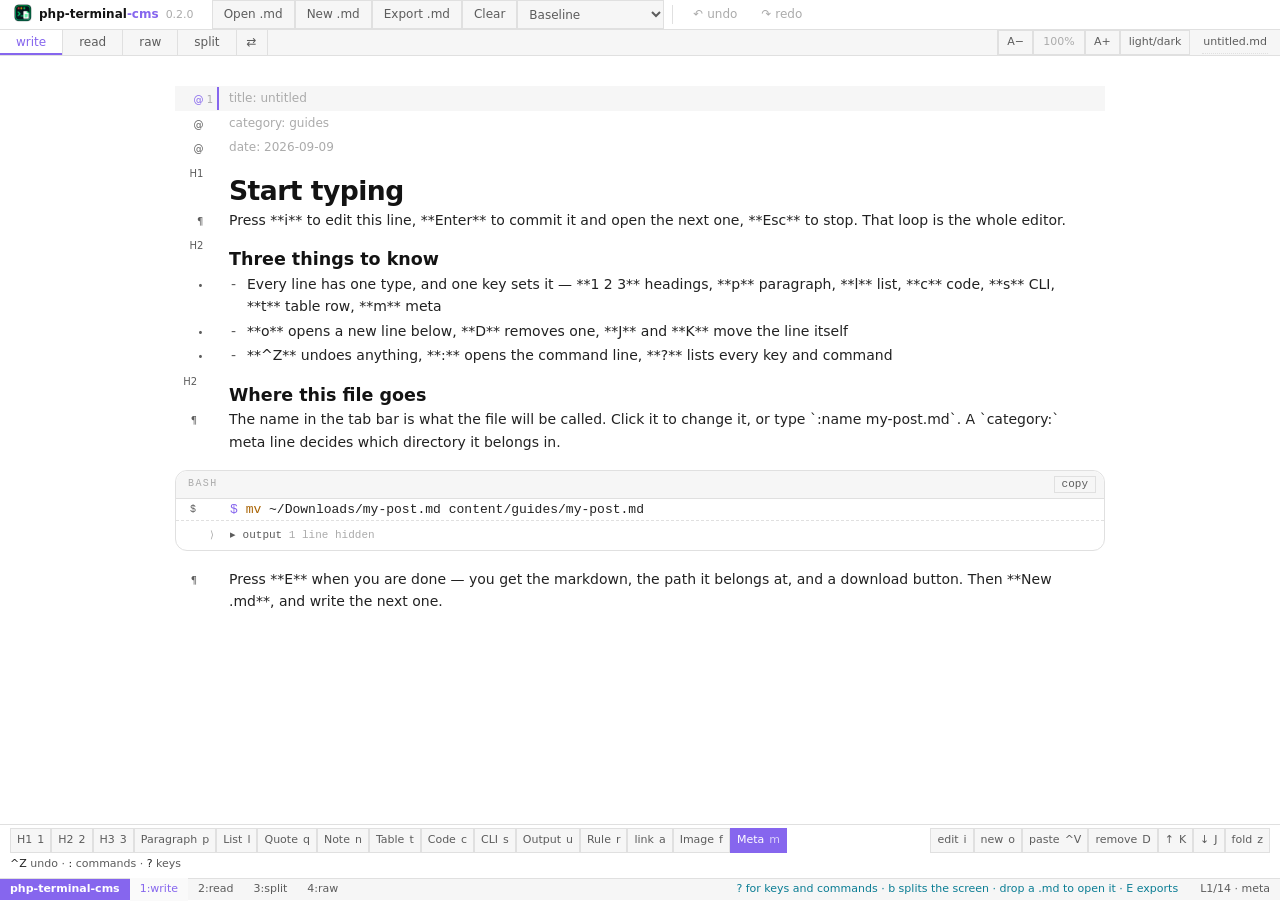
==== site/editor/index.html @ aeb10412 "site: a ZIP writer, and the Editor inside site/ site/src/Zip.php writes a stored ZIP to a stream the" ====
<!doctype html>
<html lang="en" data-theme="baseline">
<head>
<meta charset="utf-8">
<meta name="viewport" content="width=device-width, initial-scale=1">
<title>php-terminal-cms — editor</title>
<meta name="robots" content="noindex, nofollow">
<meta name="referrer" content="no-referrer">
<meta http-equiv="Content-Security-Policy" content="default-src 'none'; script-src 'self'; style-src 'self'; img-src 'self' https: http: data:; connect-src 'none'; base-uri 'none'; form-action 'none'; object-src 'none'">
<link rel="icon" href="favicon.ico" type="image/x-icon">
<link rel="stylesheet" href="theme.css">
<link rel="stylesheet" href="themes/baseline.css">
<link rel="stylesheet" href="themes/flexoki.css">
<link rel="stylesheet" href="themes/github.css">
<link rel="stylesheet" href="themes/material-flat.css">
<link rel="stylesheet" href="themes/minimal.css">
<link rel="stylesheet" href="themes/origami.css">
<link rel="stylesheet" href="themes/retroma.css">
<link rel="stylesheet" href="themes/reverie.css">
<link rel="stylesheet" href="themes/shimmering-focus.css">
<link rel="stylesheet" href="themes/things.css">
<link rel="stylesheet" href="themes/underwater.css">
<link rel="stylesheet" href="themes/wasp.css">
<link rel="stylesheet" href="editor.css">
</head>
<body class="reader">
<div class="app">

  <div class="topbar">
    <div class="brand"><img class="logo" src="logo.png" alt="">php-terminal<span>-cms</span><i class="ver">0.2.0</i></div>
    <div class="acts">
      <button type="button" id="actOpen" title="open a markdown file (or drop one anywhere)">Open .md</button>
      <button type="button" id="actNew" title="start a new document (N)">New .md</button>
      <button type="button" id="actExport" title="the markdown, and the path it belongs at (E)">Export .md</button>
      <button type="button" id="actClear" title="empty this document">Clear</button>
      <select id="theme" title="the Theme the Editor is drawn in (:theme)"></select>
      <span class="bar"></span>
      <button type="button" id="actUndo" title="undo (Ctrl+Z)">↶ undo</button>
      <button type="button" id="actRedo" title="redo (Ctrl+Shift+Z)">↷ redo</button>
    </div>
    <div class="grow"></div>
  </div>

  <div class="tabs">
    <button data-tab="write" class="on">write</button>
    <button data-tab="read">read</button>
    <button data-tab="raw">raw</button>
    <button data-tab="split">split</button>
    <button class="icon" type="button" id="swap" title="swap the two panes (B)">⇄</button>
    <div class="grow"></div>
    <div class="zoom">
      <button type="button" id="zoomOut" title="smaller content (-)">A−</button>
      <button type="button" id="zoomPct" title="back to 100% (0)">100%</button>
      <button type="button" id="zoomIn" title="bigger content (+)">A+</button>
      <button type="button" id="palette" title="light ⇄ dark (T)">light/dark</button>
    </div>
    <div class="doc" title="the file this document becomes — click it to change it (R)">
      <b id="docname" tabindex="0"></b>
    </div>
  </div>

  <div class="panes" id="panes" data-mode="write" data-face="read" data-swap="no">
    <div class="pane write" id="tab-write"><div class="sheet" id="sheet"></div></div>
    <div class="pane readwrap" id="tab-read">
      <div class="reader-page" id="read"></div>
      <div class="raw-page" id="raw"><pre></pre></div>
    </div>
  </div>

  <div class="legend" id="legend"></div>

  <div class="cmd hidden" id="cmd">:<input id="cmdInput" spellcheck="false" autocomplete="off"></div>
  <div class="compl hidden" id="compl"></div>

  <div class="status">
    <div class="sess">php-terminal-cms</div>
    <div class="w on" data-tab="write">1:write</div>
    <div class="w" data-tab="read">2:read</div>
    <div class="w" data-tab="split">3:split</div>
    <div class="w" data-tab="raw">4:raw</div>
    <div class="grow"></div>
    <div class="msg" id="msg"></div>
    <div class="right" id="right"></div>
  </div>
</div>

<input type="file" id="openFile" accept=".md,text/markdown,text/plain" hidden>
<div class="prefix" id="prefix">^B — 1 write · 2 read · 3 split · 4 raw</div>

<div class="ov" id="help"><div class="card">
  <h4>keys and commands<span class="grow"></span><button data-close>esc</button></h4>
  <div class="body">
    <h5>move</h5>
    <div class="row"><kbd>j k · ↓ ↑</kbd><span>cursor — skips folded output</span></div>
    <div class="row"><kbd>g G</kbd><span>first / last line</span></div>
    <div class="row"><kbd>J K</kbd><span>move the LINE up / down</span></div>
    <div class="row"><kbd>drag ⠿</kbd><span>reorder with the mouse</span></div>
    <h5>write</h5>
    <div class="row"><kbd>i · Enter</kbd><span>edit in place — Enter commits and opens the next line</span></div>
    <div class="row"><kbd>o · O</kbd><span>new line below / above, straight into editing</span></div>
    <div class="row"><kbd>Tab ⇧Tab</kbd><span>editing a table row — cell to cell, and past the last cell the next row</span></div>
    <div class="row"><kbd>^&larr; ^&rarr;</kbd><span>move the selected table column — click the strip above a table to select one</span></div>
    <div class="row"><kbd>D · x</kbd><span>remove the line</span></div>
    <div class="row"><kbd>y</kbd><span>duplicate the line</span></div>
    <div class="row"><kbd>Esc</kbd><span>stop editing</span></div>
    <div class="row"><kbd>^Z · ^⇧Z</kbd><span>undo / redo — everything that changes the document</span></div>
    <h5>styles — one key each</h5>
    <div class="row"><kbd>1 2 3</kbd><span>H1 · H2 · H3</span></div>
    <div class="row"><kbd>p · l · q · n</kbd><span>paragraph · list · quote · note</span></div>
    <div class="row"><kbd>t</kbd><span>table row — a run of them is one table</span></div>
    <div class="row"><kbd>c · s · u</kbd><span>code · CLI · output</span></div>
    <div class="row"><kbd>r · f · m</kbd><span>rule · figure · meta</span></div>
    <div class="row"><kbd>Tab ⇧Tab</kbd><span>cycle the dialect of a code or CLI line — or the value of a theme: or palette: meta line</span></div>
    <div class="row"><kbd>:lang &lt;name&gt;</kbd><span>pick a dialect by name instead of cycling to it</span></div>
    <div class="row"><kbd>code</kbd><span class="subs" id="helpCode"></span></div>
    <div class="row"><kbd>CLI</kbd><span class="subs" id="helpCli"></span></div>
    <h5>blocks</h5>
    <div class="row"><kbd>z</kbd><span>fold / unfold this block's output</span></div>
    <div class="row"><kbd>C</kbd><span>copy this code or CLI block</span></div>
    <h5>document</h5>
    <div class="row"><kbd>Open .md</kbd><span>open a file — or drop one anywhere on the page</span></div>
    <div class="row"><kbd>^V</kbd><span>with no line open — markdown from the clipboard, added below the cursor as typed lines</span></div>
    <div class="row"><kbd>New .md · N</kbd><span>start a new document, keeping the category</span></div>
    <div class="row"><kbd>Export .md · E</kbd><span>the markdown, the path it belongs at, and a download</span></div>
    <div class="row"><kbd>Clear</kbd><span>empty this one — ^Z brings it back</span></div>
    <div class="row"><kbd>R</kbd><span>name the file — or click the name in the tab bar</span></div>
    <h5>screen</h5>
    <div class="row"><kbd>e · v · b</kbd><span>write · read · split screen (^B 1 · 2 · 3)</span></div>
    <div class="row"><kbd>w · ^B 4</kbd><span>raw — the markdown Export writes, live; split shows whichever of read and raw came last</span></div>
    <div class="row"><kbd>B</kbd><span>swap the panes — editor left or editor right</span></div>
    <div class="row"><kbd>+ − 0</kbd><span>content bigger · smaller · back to 100%</span></div>
    <div class="row"><kbd>T</kbd><span>palette, light ⇄ dark</span></div>
    <div class="row"><kbd>?</kbd><span>this help</span></div>
    <h5>addressing</h5>
    <div class="row"><kbd>a</kbd><span>the links in this line — or an image's file and caption</span></div>
    <div class="row"><kbd>^K</kbd><span>while editing — a link at the caret, or over what is selected</span></div>
    <div class="row"><kbd>1…9 · j k</kbd><span>pick a link, Enter opens it — <i>new link</i> is the last entry</span></div>
    <div class="row"><kbd>Tab</kbd><span>between the two fields — Enter commits, Esc leaves the line alone</span></div>
    <h5>command line — <kbd>:</kbd> opens it, Tab completes, Enter runs, Esc cancels</h5>
    <div class="cmds" id="cmdlist"></div>
  </div>
</div></div>

<div class="ov" id="exp"><div class="card">
  <h4>export — standard markdown<span class="grow"></span>
    <button id="expCopy">copy</button><button id="expDl">download .md</button>
    <button data-close>esc</button></h4>
  <div class="body">
    <div class="path">→ <b id="expPath"></b></div>
    <pre id="expMd"></pre>
    <h5>then move it — the editor never touches the server</h5>
    <pre id="expShip"></pre>
  </div>
</div></div>

<div class="ov" id="addr"><div class="card">
  <h4><span id="addrWhat">link</span><span class="grow"></span>
    <button type="button" id="addrClose">esc</button></h4>
  <div class="body">
    <div class="pick" id="addrPick"></div>
    <div class="form" id="addrForm">
      <div class="fld"><label id="addrLab1" for="addrA">wording</label>
        <input id="addrA" spellcheck="false" autocomplete="off"></div>
      <div class="fld"><label id="addrLab2" for="addrB">href</label>
        <input id="addrB" spellcheck="false" autocomplete="off"></div>
      <div class="warn" id="addrWarn"></div>
      <div class="hint">Tab between the fields · Enter commits · Esc leaves the line as it is</div>
    </div>
  </div>
</div></div>

<script type="text/markdown" id="starter">---
title: untitled
category: guides
date: 2026-09-09
---

# Start typing

Press **i** to edit this line, **Enter** to commit it and open the next one, **Esc** to stop. That loop is the whole editor.

## Three things to know

- Every line has one type, and one key sets it — **1 2 3** headings, **p** paragraph, **l** list, **c** code, **s** CLI, **t** table row, **m** meta
- **o** opens a new line below, **D** removes one, **J** and **K** move the line itself
- **^Z** undoes anything, **:** opens the command line, **?** lists every key and command

## Where this file goes

The name in the tab bar is what the file will be called. Click it to change it, or type `:name my-post.md`. A `category:` meta line decides which directory it belongs in.

```console
$ mv ~/Downloads/my-post.md content/guides/my-post.md
```

```output
the editor writes a file; moving it is your job
```

Press **E** when you are done — you get the markdown, the path it belongs at, and a download button. Then **New .md**, and write the next one.
</script>

<script src="langs.js"></script>
<script src="themes.js"></script>
<script src="editor.js"></script>
<script src="ui.js"></script>
</body>
</html>
---- site/editor/theme.css ----
/* php-terminal-cms — reader theme. Single source: copied to editor/ and site/public/
   by bin/build. Derived from terminal.css (panr.github.io/terminal-css): the
   same structural rules, recoloured for long reading.

   This sheet is the structure and the metrics. Every colour, face and corner
   it draws with is a token a Theme gives a value — shared/themes/<name>.json,
   written by bin/build into themes/<name>.css beside this file — or, for the
   body's colours, a mix of those tokens the sheet declares once; the rules
   below reach colour, type and shape through these names only.

   The token contract, what a Theme defines and all it defines:

   In each Palette, light and dark:
     --bg            the page, and the ground every tint is mixed into
     --block-bg      a control at rest, and the chrome's raised surfaces
     --code-bg       inline code, and a control under the pointer
     --fg            text
     --fg-strong     inline code; headings, bold and a table head, mixed
     --secondary     quieter text; an h3, mixed
     --faint         a date; the ## of a heading, mixed
     --border        every rule and frame
     --primary       links, and the tint of a table
     --accent        emphasis, the keyboard's ring, and the tint of the
                     headings, a Note, a quote, a list and a code block
     --invert-fg     text on --primary
     --tk-kw --tk-str --tk-num --tk-com --tk-bi --tk-var
                     the syntax: keyword, string, number, comment, built-in,
                     variable

   Once, for both Palettes:
     --font-body       the reading face, and the Editor's
     --font-heading    headings
     --mono            code, the CLI prompt, every control
     --radius          every rounded corner
     --heading-weight  headings

   A Theme's light values hold under [data-theme="<name>"], its dark ones
   under data-palette="dark" or, with no data-palette, a browser that
   prefers dark.                                                            */

:root {
  --global-font-size: 15px;
  --global-line-height: 1.5em;
  --global-space: 10px;
  /* the measure, counted in the reader's font size, in the two forms the two
     surfaces need: the reader page sets its own font size and takes the em,
     the editor's write sheet is on a font size of its own and takes the px */
  --page-measure: 62;
  --page-width: calc(var(--page-measure) * 1em);
  --page-width-px: calc(var(--page-measure) * var(--global-font-size));
  --doc-scale: 1;         /* + / - in the editor and on the page; see Page.php */
}

/* Declared wherever a Theme is, so that an element drawn in a Theme of its
   own — the Editor's read pane, when its Document pins one — derives these
   from that Theme's tokens rather than inheriting <html>'s. */
:root, [data-theme] {
  /* ---------- controls ----------
     One treatment for every control the reader and the writer can press, in
     both halves: a resting state that can be seen, a hover that answers, and
     a ring for the keyboard. Written in terms of the tokens, so each Theme
     and Palette follows on its own and the page and the editor cannot drift.
     --ctl-bg is one step away from the page and --ctl-bg-hover a step
     further, whichever Palette is on.

     A control that has a border of its own colours it --ctl-line; one that
     has not draws the same edge as --ctl-edge, a shadow. The ring is an
     outline pulled back inside the edge. None of the three takes any room,
     so a control's box stays the size it was. */
  --ctl-fg:          var(--secondary);
  --ctl-bg:          var(--block-bg);
  --ctl-line:        var(--border);
  --ctl-edge:        inset 0 0 0 1px var(--ctl-line);
  --ctl-fg-hover:    var(--fg-strong);
  --ctl-bg-hover:    var(--code-bg);
  --ctl-line-hover:  var(--accent);
  --ctl-edge-hover:  inset 0 0 0 1px var(--ctl-line-hover);
  --ctl-ring:        2px solid var(--accent);
  --ctl-ring-offset: -2px;

  /* ---------- the body's colours ----------
     Every colour in the body that is not a token is one of these: a Theme's
     own --accent or --primary mixed into its ground or its ink, at a strength
     that is the sheet's and the same in every Theme. So each Theme colours
     its headings, Notes, tables and code in its own hue, and no Theme says
     anything here.

     A ground tinted toward a Theme's colour moves toward its text as well,
     so the text on one leans toward --far — the end of the scale away from
     the page, black on a light ground and white on a dark one — by as much
     as keeps it as readable as it was on the untinted ground. Its hue stays. */
  --far:          oklch(from var(--bg) calc(1 - round(l)) 0 0);

  --heading-ink:  color-mix(in srgb, var(--accent) 56%, var(--fg-strong));
  --accent-ink:   color-mix(in oklab, var(--accent) 75%, var(--far));
  --h3-ink:       color-mix(in srgb, var(--accent-ink) 90%, var(--secondary));
  --mark-ink:     color-mix(in srgb, var(--accent) 55%, var(--faint));
  --bold-ink:     color-mix(in srgb, var(--accent) 36%, var(--fg-strong));
  --rule-line:    color-mix(in srgb, var(--accent) 90%, var(--border));

  --note-ground:  color-mix(in srgb, var(--accent) 16%, var(--bg));

  --head-ground:  color-mix(in srgb, var(--primary) 24%, var(--bg));
  --head-ink:     color-mix(in oklab, var(--fg-strong) 65%, var(--far));
  --cell-line:    color-mix(in srgb, var(--primary) 18%, var(--border));
  --cell-ink:     color-mix(in oklab, var(--fg) 90%, var(--far));
  --row-ground:   color-mix(in srgb, var(--primary) 8%, var(--bg));
  --row-hover:    color-mix(in srgb, var(--primary) 20%, var(--bg));

  /* a block is its bar in the Theme's hue, and its code, CLI and output on
     a lighter wash of it */
  --bar-ground:   color-mix(in srgb, var(--accent) 18%, var(--bg));
  --code-ground:  color-mix(in srgb, var(--accent) 7%, var(--bg));
  --quiet-ink:    color-mix(in oklab, var(--secondary) 90%, var(--far));
  --code-kw:      color-mix(in oklab, var(--tk-kw) 80%, var(--far));
  --code-str:     color-mix(in oklab, var(--tk-str) 80%, var(--far));
  --code-num:     color-mix(in oklab, var(--tk-num) 80%, var(--far));
  --code-com:     color-mix(in oklab, var(--tk-com) 80%, var(--far));
  --code-bi:      color-mix(in oklab, var(--tk-bi) 80%, var(--far));
  --code-var:     color-mix(in oklab, var(--tk-var) 80%, var(--far));
}

* { box-sizing: border-box; }

body.reader {
  margin: 0;
  background: var(--bg);
  color: var(--fg);
  font: var(--global-font-size)/var(--global-line-height) var(--font-body);
  -webkit-font-smoothing: antialiased;
}

.reader-page {
  max-width: var(--page-width);
  margin: 0 auto;
  padding: calc(var(--global-space) * 3) calc(var(--global-space) * 2);
}

/* ---------- document ---------- */
/* the document's own meta, printed under its title */
.reader .doc-meta {
  color: var(--secondary); font-size: .87em;
  padding-bottom: var(--global-space);
  margin: calc(var(--global-space) * -1) 0 calc(var(--global-space) * 3);
  border-bottom: 1px dashed var(--border);
}
.reader h1, .reader h2, .reader h3 {
  font-family: var(--font-heading); font-weight: var(--heading-weight); color: var(--heading-ink); line-height: 1.25;
  margin: calc(var(--global-space) * 3) 0 var(--global-line-height);
}
.reader h1 { font-size: 1.9em; margin-top: 0; letter-spacing: -.02em; }
.reader h2 { font-size: 1.25em; }
.reader h3 { font-size: 1.05em; color: var(--h3-ink); }
.reader h2::before { content: "## "; color: var(--mark-ink); font-weight: 400; }
.reader h3::before { content: "### "; color: var(--mark-ink); font-weight: 400; }

.reader p { margin: 0 0 calc(var(--global-space) * 2); }
.reader strong { color: var(--bold-ink); font-weight: 600; }
.reader em { color: var(--accent); font-style: italic; }
/* the one link: a region of quieter writing sets --link to rest in another
   ink, and every link has this hover whatever it rested in */
.reader a { color: var(--link, var(--primary)); text-decoration: none; border-bottom: 1px solid currentColor; }
.reader a:hover { background: var(--primary); color: var(--invert-fg); border-color: transparent; }

.reader ul { list-style: none; margin: 0 0 calc(var(--global-space) * 2); padding: 0; }
.reader li { padding-left: calc(var(--global-space) * 2); position: relative; }
.reader li::before { content: "-"; position: absolute; left: var(--global-space); color: var(--accent-ink); }

.reader blockquote {
  margin: calc(var(--global-space) * 2) 0; padding-left: 2ch;
  color: var(--secondary); font-style: italic; border-left: 3px solid var(--accent);
}
.reader blockquote::before { content: "> "; color: var(--faint); font-style: normal; }

.reader hr { border: 0; border-bottom: 1px dashed var(--rule-line); margin: calc(var(--global-space) * 4) 0; }

.reader .note {
  margin: calc(var(--global-space) * 2) 0;
  padding: var(--global-space) calc(var(--global-space) * 1.5);
  background: var(--note-ground); border-left: 3px solid var(--accent); color: var(--fg);
  border-radius: var(--radius);
}
.reader .note-tag {
  display: block; color: var(--accent-ink); font-size: 11px; font-weight: 600;
  letter-spacing: .12em; text-transform: uppercase; margin-bottom: 3px;
}

/* ---------- table ---------- */
.reader .tablewrap { overflow-x: auto; margin: calc(var(--global-space) * 2) 0; }
.reader table { border-collapse: collapse; width: 100%; font-size: .93em; }
.reader th, .reader td {
  border: 1px solid var(--cell-line); padding: 4px 10px; text-align: left; vertical-align: top;
}
.reader td { color: var(--cell-ink); }
.reader th { background: var(--head-ground); color: var(--head-ink); font-weight: 600; }
.reader tbody tr:nth-child(even) { background: var(--row-ground); }
.reader tbody tr:hover { background: var(--row-hover); }

/* ---------- code, CLI, output ---------- */
.reader .block { position: relative; margin: calc(var(--global-space) * 2) 0; }
.reader .block-bar, .reader pre, .reader code { font-family: var(--mono); }
/* a block is its bar, its code and its output stacked: the stack is rounded
   at its outer corners and nowhere between */
.reader .block > :first-child { border-top-left-radius: var(--radius); border-top-right-radius: var(--radius); }
.reader .block > :last-child { border-bottom-left-radius: var(--radius); border-bottom-right-radius: var(--radius); }
.reader .block-bar {
  display: flex; align-items: center; gap: 8px;
  border: 1px solid var(--border); border-bottom: 0;
  background: var(--bar-ground); padding: 2px 8px 2px 10px;
}
.reader .block-bar .lang {
  flex: 1; color: var(--faint); font-size: 10px;
  letter-spacing: .14em; text-transform: uppercase;
}
.reader .block-bar .copy {
  all: unset; cursor: pointer; color: var(--ctl-fg); font: 11px/1 var(--mono);
  padding: 3px 8px; border: 1px solid var(--ctl-line); background: var(--ctl-bg);
  border-radius: var(--radius);
}
.reader .block-bar .copy:hover {
  color: var(--ctl-fg-hover); background: var(--ctl-bg-hover); border-color: var(--ctl-line-hover);
}

.reader pre {
  margin: 0; padding: var(--global-space) calc(var(--global-space) * 1.5);
  border: 1px solid var(--border); background: var(--code-ground);
  overflow-x: auto; line-height: 1.45;
}
.reader pre.cli .pr { color: var(--accent-ink); user-select: none; }
.reader code { background: var(--code-bg); color: var(--fg-strong); padding: 0 4px; border-radius: var(--radius); }
.reader p code::before, .reader p code::after,
.reader li code::before, .reader li code::after { content: "`"; color: var(--faint); }
.reader td code::before, .reader td code::after { content: ""; }

.reader .outsec { border: 1px solid var(--border); border-top: 0; background: var(--code-ground); }
.reader .outsec > summary {
  cursor: pointer; list-style: none; padding: 3px 10px;
  color: var(--quiet-ink); font-size: 11px; display: flex; align-items: center; gap: 6px;
  box-shadow: var(--ctl-edge);
}
.reader .outsec > summary::-webkit-details-marker { display: none; }
.reader .outsec > summary::before { content: "▸"; color: var(--faint); }
.reader .outsec[open] > summary::before { content: "▾"; }
.reader .outsec > summary:hover {
  color: var(--ctl-fg-hover); background: var(--ctl-bg-hover); box-shadow: var(--ctl-edge-hover);
}
/* the keyboard's own mark, on both of the document's controls at once */
.reader .block-bar .copy:focus-visible,
.reader .outsec > summary:focus-visible {
  outline: var(--ctl-ring); outline-offset: var(--ctl-ring-offset);
}
.reader .outsec > summary i { font-style: normal; color: var(--faint); }
.reader .outsec .outp {
  margin: 0; border: 0; border-top: 1px dashed var(--border);
  background: transparent; color: var(--quiet-ink); font-size: .87em;
  padding: var(--global-space) calc(var(--global-space) * 1.5); overflow-x: auto;
}

/* a drawn Diagram is in the frame its source was in, centred at its own width */
.reader .block:has(> svg) { border: 1px solid var(--border); border-radius: var(--radius); }
.reader .block:has(> svg) > .block-bar { border-width: 0 0 1px; }
.reader .block > svg { display: block; margin: var(--global-space) auto; }

/* ---------- figures ---------- */
.reader figure { margin: calc(var(--global-space) * 2) 0; }
.reader figure img { max-width: 100%; display: block; border: 1px solid var(--border); border-radius: var(--radius); }
.reader figcaption { color: var(--secondary); font-size: .8em; margin-top: 5px; }

/* ---------- syntax tokens ---------- */
.tk-kw  { color: var(--tk-kw); }
.tk-str { color: var(--tk-str); }
.tk-num { color: var(--tk-num); }
.tk-com { color: var(--tk-com); font-style: italic; }
.tk-bi  { color: var(--tk-bi); }
.tk-var { color: var(--tk-var); }
/* on a block's tinted wash, each leans toward --far as the body's text does */
.reader pre .tk-kw  { color: var(--code-kw); }
.reader pre .tk-str { color: var(--code-str); }
.reader pre .tk-num { color: var(--code-num); }
.reader pre .tk-com { color: var(--code-com); }
.reader pre .tk-bi  { color: var(--code-bi); }
.reader pre .tk-var { color: var(--code-var); }
---- site/editor/themes/baseline.css ----
/* GENERATED from shared/themes/baseline.json by bin/build — do not edit.
   Baseline, from svnaxis/obsidian-baseline by Alexis C, MIT
   Copyright (c) 2025 aaaaalexis */

[data-theme="baseline"] {
  --font-body: Inter, system-ui, sans-serif;
  --font-heading: "Instrument Serif", Inter, system-ui, sans-serif;
  --mono: ui-monospace, SFMono-Regular, "JetBrains Mono", "Fira Code", Menlo, Monaco, Consolas, monospace;
  --radius: 12px;
  --heading-weight: 700;
  --bg: #ffffff;
  --block-bg: #f6f6f6;
  --code-bg: #fafafa;
  --fg: #222222;
  --fg-strong: #131313;
  --secondary: #5c5c5c;
  --faint: #ababab;
  --border: #e0e0e0;
  --primary: #8666ee;
  --accent: #8666ee;
  --invert-fg: #131313;
  --tk-kw: #da3120;
  --tk-str: #0b7d94;
  --tk-num: #a626a4;
  --tk-com: #8b90a3;
  --tk-bi: #a86202;
  --tk-var: #1476c7;
}

[data-theme="baseline"][data-palette="dark"] {
  --bg: #1e1e1e;
  --block-bg: #262626;
  --code-bg: #242424;
  --fg: #dadada;
  --fg-strong: #ebebeb;
  --secondary: #b3b3b3;
  --faint: #666666;
  --border: #363636;
  --primary: #8666ee;
  --accent: #8666ee;
  --invert-fg: #000000;
  --tk-kw: #e16d76;
  --tk-str: #58b6c2;
  --tk-num: #c678de;
  --tk-com: #666e7d;
  --tk-bi: #d19a66;
  --tk-var: #62afef;
}

@media (prefers-color-scheme: dark) {
  [data-theme="baseline"]:not([data-palette="light"]) {
    --bg: #1e1e1e;
    --block-bg: #262626;
    --code-bg: #242424;
    --fg: #dadada;
    --fg-strong: #ebebeb;
    --secondary: #b3b3b3;
    --faint: #666666;
    --border: #363636;
    --primary: #8666ee;
    --accent: #8666ee;
    --invert-fg: #000000;
    --tk-kw: #e16d76;
    --tk-str: #58b6c2;
    --tk-num: #c678de;
    --tk-com: #666e7d;
    --tk-bi: #d19a66;
    --tk-var: #62afef;
  }
}
---- site/editor/themes/flexoki.css ----
/* GENERATED from shared/themes/flexoki.json by bin/build — do not edit.
   Flexoki, from kepano/flexoki-obsidian by kepano, MIT
   Copyright (c) 2023 Steph Ango */

[data-theme="flexoki"] {
  --font-body: ui-sans-serif, -apple-system, BlinkMacSystemFont, "Segoe UI", Roboto, system-ui, sans-serif;
  --font-heading: ui-sans-serif, -apple-system, BlinkMacSystemFont, "Segoe UI", Roboto, system-ui, sans-serif;
  --mono: ui-monospace, SFMono-Regular, "JetBrains Mono", "Fira Code", Menlo, Monaco, Consolas, monospace;
  --radius: 8px;
  --heading-weight: 700;
  --bg: #fffcf0;
  --block-bg: #f2f0e5;
  --code-bg: #f2f0e5;
  --fg: #100f0f;
  --fg-strong: #090808;
  --secondary: #6e6d68;
  --faint: #aeaba1;
  --border: #e5e3d7;
  --primary: #24857d;
  --accent: #24857d;
  --invert-fg: #090808;
  --tk-kw: #a02f6f;
  --tk-str: #5d740a;
  --tk-num: #5e409d;
  --tk-com: #8e8a7c;
  --tk-bi: #8a6801;
  --tk-var: #217972;
}

[data-theme="flexoki"][data-palette="dark"] {
  --bg: #100f0f;
  --block-bg: #1c1b1a;
  --code-bg: #1c1b1a;
  --fg: #cecdc3;
  --fg-strong: #e4e4de;
  --secondary: #878580;
  --faint: #575653;
  --border: #282726;
  --primary: #24857d;
  --accent: #24857d;
  --invert-fg: #000000;
  --tk-kw: #ce5d97;
  --tk-str: #879a39;
  --tk-num: #8b7ec8;
  --tk-com: #686763;
  --tk-bi: #d0a215;
  --tk-var: #3aa99f;
}

@media (prefers-color-scheme: dark) {
  [data-theme="flexoki"]:not([data-palette="light"]) {
    --bg: #100f0f;
    --block-bg: #1c1b1a;
    --code-bg: #1c1b1a;
    --fg: #cecdc3;
    --fg-strong: #e4e4de;
    --secondary: #878580;
    --faint: #575653;
    --border: #282726;
    --primary: #24857d;
    --accent: #24857d;
    --invert-fg: #000000;
    --tk-kw: #ce5d97;
    --tk-str: #879a39;
    --tk-num: #8b7ec8;
    --tk-com: #686763;
    --tk-bi: #d0a215;
    --tk-var: #3aa99f;
  }
}
---- site/editor/themes/github.css ----
/* GENERATED from shared/themes/github.json by bin/build — do not edit.
   GitHub Theme, from krios2146/obsidian-theme-github by krios2146, MIT
   Copyright (c) 2023 Vladimir Kidyaev */

[data-theme="github"] {
  --font-body: ui-sans-serif, -apple-system, BlinkMacSystemFont, "Segoe UI", Roboto, system-ui, sans-serif;
  --font-heading: ui-sans-serif, -apple-system, BlinkMacSystemFont, "Segoe UI", Roboto, system-ui, sans-serif;
  --mono: ui-monospace, SFMono-Regular, "JetBrains Mono", "Fira Code", Menlo, Monaco, Consolas, monospace;
  --radius: 8px;
  --heading-weight: 700;
  --bg: #ffffff;
  --block-bg: #f6f8fa;
  --code-bg: #f6f8fa;
  --fg: #24292f;
  --fg-strong: #14171a;
  --secondary: #57606a;
  --faint: #6e7781;
  --border: #d0d7de;
  --primary: #096cdc;
  --accent: #0a72e9;
  --invert-fg: #ffffff;
  --tk-kw: #cf222e;
  --tk-str: #1f7e7c;
  --tk-num: #795adc;
  --tk-com: #6e7781;
  --tk-bi: #b35900;
  --tk-var: #086ddd;
}

[data-theme="github"][data-palette="dark"] {
  --bg: #0d1117;
  --block-bg: #161b22;
  --code-bg: #161b22;
  --fg: #c9d1d9;
  --fg-strong: #e1e6ea;
  --secondary: #8b949e;
  --faint: #6e7681;
  --border: #30363d;
  --primary: #57a5ff;
  --accent: #439bff;
  --invert-fg: #0d1117;
  --tk-kw: #f47067;
  --tk-str: #a5d6ff;
  --tk-num: #d2a8ff;
  --tk-com: #6e7681;
  --tk-bi: #ffa657;
  --tk-var: #6cb6ff;
}

@media (prefers-color-scheme: dark) {
  [data-theme="github"]:not([data-palette="light"]) {
    --bg: #0d1117;
    --block-bg: #161b22;
    --code-bg: #161b22;
    --fg: #c9d1d9;
    --fg-strong: #e1e6ea;
    --secondary: #8b949e;
    --faint: #6e7681;
    --border: #30363d;
    --primary: #57a5ff;
    --accent: #439bff;
    --invert-fg: #0d1117;
    --tk-kw: #f47067;
    --tk-str: #a5d6ff;
    --tk-num: #d2a8ff;
    --tk-com: #6e7681;
    --tk-bi: #ffa657;
    --tk-var: #6cb6ff;
  }
}
---- site/editor/themes/material-flat.css ----
/* GENERATED from shared/themes/material-flat.json by bin/build — do not edit.
   Material Flat, from threethan/obsidian-material-flat-theme by threethan, MIT
   Copyright (c) 2021 Joschua Glau, 2023 Ethan Medeiros */

[data-theme="material-flat"] {
  --font-body: Inter, Roboto, -apple-system, BlinkMacSystemFont, "Segoe UI", system-ui, sans-serif;
  --font-heading: Inter, Roboto, -apple-system, BlinkMacSystemFont, "Segoe UI", system-ui, sans-serif;
  --mono: "Roboto Mono", ui-monospace, SFMono-Regular, "JetBrains Mono", "Fira Code", Menlo, Monaco, Consolas, monospace;
  --radius: 8px;
  --heading-weight: 700;
  --bg: #ffffff;
  --block-bg: #e7e2f8;
  --code-bg: #f7f2fc;
  --fg: #111111;
  --fg-strong: #090909;
  --secondary: #2c273f;
  --faint: #a3a1ab;
  --border: #e7e2f8;
  --primary: #5f42bd;
  --accent: #7e60e2;
  --invert-fg: #ffffff;
  --tk-kw: #7d4f9e;
  --tk-str: #4a7a3c;
  --tk-num: #96601f;
  --tk-com: #938c7e;
  --tk-bi: #5f42bd;
  --tk-var: #a34a3c;
}

[data-theme="material-flat"][data-palette="dark"] {
  --bg: #1d1c1f;
  --block-bg: #313036;
  --code-bg: #252329;
  --fg: #e5e1e5;
  --fg-strong: #f1eef1;
  --secondary: #c5bfd9;
  --faint: #666666;
  --border: #302e35;
  --primary: #bcadeb;
  --accent: #bcadeb;
  --invert-fg: #1d1c1f;
  --tk-kw: #c39ac9;
  --tk-str: #a3c98f;
  --tk-num: #d9b06a;
  --tk-com: #6d7679;
  --tk-bi: #bcadeb;
  --tk-var: #e0a49a;
}

@media (prefers-color-scheme: dark) {
  [data-theme="material-flat"]:not([data-palette="light"]) {
    --bg: #1d1c1f;
    --block-bg: #313036;
    --code-bg: #252329;
    --fg: #e5e1e5;
    --fg-strong: #f1eef1;
    --secondary: #c5bfd9;
    --faint: #666666;
    --border: #302e35;
    --primary: #bcadeb;
    --accent: #bcadeb;
    --invert-fg: #1d1c1f;
    --tk-kw: #c39ac9;
    --tk-str: #a3c98f;
    --tk-num: #d9b06a;
    --tk-com: #6d7679;
    --tk-bi: #bcadeb;
    --tk-var: #e0a49a;
  }
}
---- site/editor/themes/minimal.css ----
/* GENERATED from shared/themes/minimal.json by bin/build — do not edit.
   Minimal, from kepano/obsidian-minimal by kepano, MIT
   Copyright (c) 2020-2024 Steph Ango (@kepano) */

[data-theme="minimal"] {
  --font-body: -apple-system, BlinkMacSystemFont, "Segoe UI", Roboto, Inter, Ubuntu, system-ui, sans-serif;
  --font-heading: -apple-system, BlinkMacSystemFont, "Segoe UI", Roboto, Inter, Ubuntu, system-ui, sans-serif;
  --mono: ui-monospace, SFMono-Regular, "JetBrains Mono", "Fira Code", Menlo, Monaco, Consolas, monospace;
  --radius: 8px;
  --heading-weight: 600;
  --bg: #ffffff;
  --block-bg: #f5f5f5;
  --code-bg: #f5f5f5;
  --fg: #0f0f0f;
  --fg-strong: #080808;
  --secondary: #707070;
  --faint: #afafaf;
  --border: #e5e5e5;
  --primary: #607a88;
  --accent: #617a88;
  --invert-fg: #ffffff;
  --tk-kw: #af5078;
  --tk-str: #607733;
  --tk-num: #7f5fb6;
  --tk-com: #8d8d8d;
  --tk-bi: #97671a;
  --tk-var: #3c7b73;
}

[data-theme="minimal"][data-palette="dark"] {
  --bg: #262626;
  --block-bg: #212121;
  --code-bg: #212121;
  --fg: #d1d1d1;
  --fg-strong: #e6e6e6;
  --secondary: #999999;
  --faint: #595959;
  --border: #363636;
  --primary: #889eaa;
  --accent: #7992a0;
  --invert-fg: #262626;
  --tk-kw: #be7090;
  --tk-str: #a8c373;
  --tk-num: #9e86c8;
  --tk-com: #6b6b6b;
  --tk-bi: #e5b567;
  --tk-var: #73bbb2;
}

@media (prefers-color-scheme: dark) {
  [data-theme="minimal"]:not([data-palette="light"]) {
    --bg: #262626;
    --block-bg: #212121;
    --code-bg: #212121;
    --fg: #d1d1d1;
    --fg-strong: #e6e6e6;
    --secondary: #999999;
    --faint: #595959;
    --border: #363636;
    --primary: #889eaa;
    --accent: #7992a0;
    --invert-fg: #262626;
    --tk-kw: #be7090;
    --tk-str: #a8c373;
    --tk-num: #9e86c8;
    --tk-com: #6b6b6b;
    --tk-bi: #e5b567;
    --tk-var: #73bbb2;
  }
}
---- site/editor/themes/origami.css ----
/* GENERATED from shared/themes/origami.json by bin/build — do not edit.
   Origami, from 7368697661/Origami by kneecaps, MIT
   Copyright (c) 2022 kneecaps */

[data-theme="origami"] {
  --font-body: "IAWriter", system-ui, sans-serif;
  --font-heading: "Fraunces", system-ui, sans-serif;
  --mono: "Monaspace", ui-monospace, SFMono-Regular, "JetBrains Mono", "Fira Code", Menlo, Monaco, Consolas, monospace;
  --radius: 8px;
  --heading-weight: 900;
  --bg: #f8f5f3;
  --block-bg: #e9e9e9;
  --code-bg: #e4e1de;
  --fg: #222222;
  --fg-strong: #000000;
  --secondary: #686868;
  --faint: #a6a6a6;
  --border: #d3d3d3;
  --primary: #8b5df5;
  --accent: #855ff7;
  --invert-fg: #000000;
  --tk-kw: #b80d95;
  --tk-str: #496e1e;
  --tk-num: #744cb4;
  --tk-com: #808080;
  --tk-bi: #756202;
  --tk-var: #2c6d74;
}

[data-theme="origami"][data-palette="dark"] {
  --bg: #202020;
  --block-bg: #2d2d2d;
  --code-bg: #444444;
  --fg: #b3b3b3;
  --fg-strong: #dadada;
  --secondary: #999999;
  --faint: #707070;
  --border: #555555;
  --primary: #8b5df5;
  --accent: #855ff7;
  --invert-fg: #000000;
  --tk-kw: #fc88e2;
  --tk-str: #95f745;
  --tk-num: #d19bfb;
  --tk-com: #8f8f8f;
  --tk-bi: #f7cc44;
  --tk-var: #45cef7;
}

@media (prefers-color-scheme: dark) {
  [data-theme="origami"]:not([data-palette="light"]) {
    --bg: #202020;
    --block-bg: #2d2d2d;
    --code-bg: #444444;
    --fg: #b3b3b3;
    --fg-strong: #dadada;
    --secondary: #999999;
    --faint: #707070;
    --border: #555555;
    --primary: #8b5df5;
    --accent: #855ff7;
    --invert-fg: #000000;
    --tk-kw: #fc88e2;
    --tk-str: #95f745;
    --tk-num: #d19bfb;
    --tk-com: #8f8f8f;
    --tk-bi: #f7cc44;
    --tk-var: #45cef7;
  }
}
---- site/editor/themes/retroma.css ----
/* GENERATED from shared/themes/retroma.json by bin/build — do not edit.
   Retroma, from emarpiee/Retroma by emarpiee, MIT
   Copyright (c) 2026 emarpiee */

[data-theme="retroma"] {
  --font-body: "VT323", "Press Start 2P", system-ui, sans-serif;
  --font-heading: "VT323", "Press Start 2P", system-ui, sans-serif;
  --mono: ui-monospace, SFMono-Regular, "JetBrains Mono", "Fira Code", Menlo, Monaco, Consolas, monospace;
  --radius: 10px;
  --heading-weight: 700;
  --bg: #cbe9ff;
  --block-bg: #c4d0f5;
  --code-bg: #c2dfff;
  --fg: #5b5480;
  --fg-strong: #8a453f;
  --secondary: #48406d;
  --faint: #938bc4;
  --border: #abc2dc;
  --primary: #645898;
  --accent: #7651ec;
  --invert-fg: #e2ffff;
  --tk-kw: #7a4d9b;
  --tk-str: #416b34;
  --tk-num: #85551c;
  --tk-com: #847c6e;
  --tk-bi: #645898;
  --tk-var: #9d473a;
}

[data-theme="retroma"][data-palette="dark"] {
  --bg: #000720;
  --block-bg: #040014;
  --code-bg: #00041b;
  --fg: #ada8d0;
  --fg-strong: #ff857a;
  --secondary: #9e99c0;
  --faint: #635e82;
  --border: #262a46;
  --primary: #ae9bff;
  --accent: #7651ec;
  --invert-fg: #000720;
  --tk-kw: #c39ac9;
  --tk-str: #a3c98f;
  --tk-num: #d9b06a;
  --tk-com: #6d7679;
  --tk-bi: #ae9bff;
  --tk-var: #e0a49a;
}

@media (prefers-color-scheme: dark) {
  [data-theme="retroma"]:not([data-palette="light"]) {
    --bg: #000720;
    --block-bg: #040014;
    --code-bg: #00041b;
    --fg: #ada8d0;
    --fg-strong: #ff857a;
    --secondary: #9e99c0;
    --faint: #635e82;
    --border: #262a46;
    --primary: #ae9bff;
    --accent: #7651ec;
    --invert-fg: #000720;
    --tk-kw: #c39ac9;
    --tk-str: #a3c98f;
    --tk-num: #d9b06a;
    --tk-com: #6d7679;
    --tk-bi: #ae9bff;
    --tk-var: #e0a49a;
  }
}
---- site/editor/themes/reverie.css ----
/* GENERATED from shared/themes/reverie.json by bin/build — do not edit.
   Reverie, from santiyounger/Reverie-Obsidian-Theme by Santi Younger, MIT
   Copyright (c) 2020-2026 Santi Younger */

[data-theme="reverie"] {
  --font-body: ui-sans-serif, -apple-system, BlinkMacSystemFont, "Segoe UI", Roboto, system-ui, sans-serif;
  --font-heading: ui-sans-serif, -apple-system, BlinkMacSystemFont, "Segoe UI", Roboto, system-ui, sans-serif;
  --mono: "Source Code Pro", ui-monospace, SFMono-Regular, "JetBrains Mono", "Fira Code", Menlo, Monaco, Consolas, monospace;
  --radius: 8px;
  --heading-weight: 500;
  --bg: #e7e7e7;
  --block-bg: #e3e3e3;
  --code-bg: #bebebe;
  --fg: #1a2023;
  --fg-strong: #063530;
  --secondary: #534a42;
  --faint: #96918c;
  --border: #0a4a44;
  --primary: #0c5249;
  --accent: #0c5249;
  --invert-fg: #ffffff;
  --tk-kw: #623e7c;
  --tk-str: #34562a;
  --tk-num: #6c4516;
  --tk-com: #6e675c;
  --tk-bi: #0c5249;
  --tk-var: #7c382e;
}

[data-theme="reverie"][data-palette="dark"] {
  --bg: #1a2023;
  --block-bg: #222b2f;
  --code-bg: #073334;
  --fg: #faf2d6;
  --fg-strong: #c1dde1;
  --secondary: #bdae93;
  --faint: #746e61;
  --border: #95c1bb;
  --primary: #2ccab7;
  --accent: #0e969b;
  --invert-fg: #1a2023;
  --tk-kw: #c39ac9;
  --tk-str: #a3c98f;
  --tk-num: #d9b06a;
  --tk-com: #6f797c;
  --tk-bi: #2ccab7;
  --tk-var: #e0a49a;
}

@media (prefers-color-scheme: dark) {
  [data-theme="reverie"]:not([data-palette="light"]) {
    --bg: #1a2023;
    --block-bg: #222b2f;
    --code-bg: #073334;
    --fg: #faf2d6;
    --fg-strong: #c1dde1;
    --secondary: #bdae93;
    --faint: #746e61;
    --border: #95c1bb;
    --primary: #2ccab7;
    --accent: #0e969b;
    --invert-fg: #1a2023;
    --tk-kw: #c39ac9;
    --tk-str: #a3c98f;
    --tk-num: #d9b06a;
    --tk-com: #6f797c;
    --tk-bi: #2ccab7;
    --tk-var: #e0a49a;
  }
}
---- site/editor/themes/shimmering-focus.css ----
/* GENERATED from shared/themes/shimmering-focus.json by bin/build — do not edit.
   Shimmering Focus, from chrisgrieser/shimmering-focus by Chris Grieser, MIT
   Copyright (c) 2024 Christopher Grieser */

[data-theme="shimmering-focus"] {
  --font-body: "iA Writer Quattro S", system-ui, sans-serif;
  --font-heading: Optima, "Recursive S", system-ui, sans-serif;
  --mono: ui-monospace, SFMono-Regular, "JetBrains Mono", "Fira Code", Menlo, Monaco, Consolas, monospace;
  --radius: 8px;
  --heading-weight: 700;
  --bg: #fbfcfd;
  --block-bg: #eff0f5;
  --code-bg: #eff0f5;
  --fg: #1f295c;
  --fg-strong: #111733;
  --secondary: #434a70;
  --faint: #969dc0;
  --border: #d9dbe8;
  --primary: #108189;
  --accent: #118991;
  --invert-fg: #ffffff;
  --tk-kw: #ca247c;
  --tk-str: #49783b;
  --tk-num: #96601f;
  --tk-com: #928a7c;
  --tk-bi: #0f7880;
  --tk-var: #a34a3c;
}

[data-theme="shimmering-focus"][data-palette="dark"] {
  --bg: #1a1c23;
  --block-bg: #23252f;
  --code-bg: #23252f;
  --fg: #c3c8df;
  --fg-strong: #dee1ed;
  --secondary: #b0b3c4;
  --faint: #575c75;
  --border: #303241;
  --primary: #18c1cd;
  --accent: #118991;
  --invert-fg: #1a1c23;
  --tk-kw: #ed5aa8;
  --tk-str: #a3c98f;
  --tk-num: #d9b06a;
  --tk-com: #6d7679;
  --tk-bi: #18c1cd;
  --tk-var: #e0a49a;
}

@media (prefers-color-scheme: dark) {
  [data-theme="shimmering-focus"]:not([data-palette="light"]) {
    --bg: #1a1c23;
    --block-bg: #23252f;
    --code-bg: #23252f;
    --fg: #c3c8df;
    --fg-strong: #dee1ed;
    --secondary: #b0b3c4;
    --faint: #575c75;
    --border: #303241;
    --primary: #18c1cd;
    --accent: #118991;
    --invert-fg: #1a1c23;
    --tk-kw: #ed5aa8;
    --tk-str: #a3c98f;
    --tk-num: #d9b06a;
    --tk-com: #6d7679;
    --tk-bi: #18c1cd;
    --tk-var: #e0a49a;
  }
}
---- site/editor/themes/things.css ----
/* GENERATED from shared/themes/things.json by bin/build — do not edit.
   Things, from colineckert/obsidian-things by colineckert, MIT
   Copyright (c) 2020-2021 Stephan Ango (@kepano) */

[data-theme="things"] {
  --font-body: -apple-system, BlinkMacSystemFont, "Segoe UI", Roboto, Inter, Ubuntu, system-ui, sans-serif;
  --font-heading: -apple-system, BlinkMacSystemFont, "Segoe UI", Roboto, Inter, Ubuntu, system-ui, sans-serif;
  --mono: "JetBrains Mono", "Fira Code", ui-monospace, SFMono-Regular, Menlo, Monaco, Consolas, monospace;
  --radius: 8px;
  --heading-weight: 700;
  --bg: #ffffff;
  --block-bg: #f6f7f8;
  --code-bg: #f6f7f8;
  --fg: #222222;
  --fg-strong: #131313;
  --secondary: #555e68;
  --faint: #a2aab3;
  --border: #e2e5e9;
  --primary: #2773e1;
  --accent: #367de3;
  --invert-fg: #ffffff;
  --tk-kw: #c32b74;
  --tk-str: #098339;
  --tk-num: #795adc;
  --tk-com: #86909c;
  --tk-bi: #8e6a29;
  --tk-var: #1f7e7c;
}

[data-theme="things"][data-palette="dark"] {
  --bg: #1c2127;
  --block-bg: #181c20;
  --code-bg: #282c34;
  --fg: #dadada;
  --fg-strong: #ebebeb;
  --secondary: #bec6cf;
  --faint: #5d6d7e;
  --border: #35393e;
  --primary: #79a9ec;
  --accent: #367de3;
  --invert-fg: #1c2127;
  --tk-kw: #c39ac9;
  --tk-str: #a3c98f;
  --tk-num: #d9b06a;
  --tk-com: #6d7679;
  --tk-bi: #79a9ec;
  --tk-var: #e0a49a;
}

@media (prefers-color-scheme: dark) {
  [data-theme="things"]:not([data-palette="light"]) {
    --bg: #1c2127;
    --block-bg: #181c20;
    --code-bg: #282c34;
    --fg: #dadada;
    --fg-strong: #ebebeb;
    --secondary: #bec6cf;
    --faint: #5d6d7e;
    --border: #35393e;
    --primary: #79a9ec;
    --accent: #367de3;
    --invert-fg: #1c2127;
    --tk-kw: #c39ac9;
    --tk-str: #a3c98f;
    --tk-num: #d9b06a;
    --tk-com: #6d7679;
    --tk-bi: #79a9ec;
    --tk-var: #e0a49a;
  }
}
---- site/editor/themes/underwater.css ----
/* GENERATED from shared/themes/underwater.json by bin/build — do not edit.
   Underwater, from seniblue/Underwater by seniblue, MIT
   Copyright (c) 2024 Seni */

[data-theme="underwater"] {
  --font-body: Lexend, Inter, system-ui, sans-serif;
  --font-heading: Lexend, Inter, system-ui, sans-serif;
  --mono: ui-monospace, SFMono-Regular, "JetBrains Mono", "Fira Code", Menlo, Monaco, Consolas, monospace;
  --radius: 8px;
  --heading-weight: 700;
  --bg: #fffaf3;
  --block-bg: #f2e9e1;
  --code-bg: #faf4ed;
  --fg: #575279;
  --fg-strong: #a34e66;
  --secondary: #6c677b;
  --faint: #9893a5;
  --border: #e7e0db;
  --primary: #c54b46;
  --accent: #c54b46;
  --invert-fg: #fffaf3;
  --tk-kw: #c3443e;
  --tk-str: #9e6210;
  --tk-num: #7e649b;
  --tk-com: #908b9e;
  --tk-bi: #467881;
  --tk-var: #286983;
}

[data-theme="underwater"][data-palette="dark"] {
  --bg: #1f1d2e;
  --block-bg: #26233a;
  --code-bg: #191724;
  --fg: #e0def4;
  --fg-strong: #eb6f92;
  --secondary: #8d89a2;
  --faint: #6e6a86;
  --border: #323043;
  --primary: #ebbcba;
  --accent: #ebbcba;
  --invert-fg: #1f1d2e;
  --tk-kw: #ebbcba;
  --tk-str: #f6c177;
  --tk-num: #c4a7e7;
  --tk-com: #6e6a86;
  --tk-bi: #9ccfd8;
  --tk-var: #3a8aaa;
}

@media (prefers-color-scheme: dark) {
  [data-theme="underwater"]:not([data-palette="light"]) {
    --bg: #1f1d2e;
    --block-bg: #26233a;
    --code-bg: #191724;
    --fg: #e0def4;
    --fg-strong: #eb6f92;
    --secondary: #8d89a2;
    --faint: #6e6a86;
    --border: #323043;
    --primary: #ebbcba;
    --accent: #ebbcba;
    --invert-fg: #1f1d2e;
    --tk-kw: #ebbcba;
    --tk-str: #f6c177;
    --tk-num: #c4a7e7;
    --tk-com: #6e6a86;
    --tk-bi: #9ccfd8;
    --tk-var: #3a8aaa;
  }
}
---- site/editor/themes/wasp.css ----
/* GENERATED from shared/themes/wasp.json by bin/build — do not edit.
   Wasp, from santiyounger/Wasp-Obsidian-Theme by Santi Younger, MIT
   Copyright (c) 2020-2026 Santi Younger */

[data-theme="wasp"] {
  --font-body: ui-sans-serif, -apple-system, BlinkMacSystemFont, "Segoe UI", Roboto, system-ui, sans-serif;
  --font-heading: ui-sans-serif, -apple-system, BlinkMacSystemFont, "Segoe UI", Roboto, system-ui, sans-serif;
  --mono: "Source Code Pro", ui-monospace, SFMono-Regular, "JetBrains Mono", "Fira Code", Menlo, Monaco, Consolas, monospace;
  --radius: 8px;
  --heading-weight: 700;
  --bg: #faf6f0;
  --block-bg: #e8dfd0;
  --code-bg: #fffcf7;
  --fg: #2c2419;
  --fg-strong: #9a4e12;
  --secondary: #5c5044;
  --faint: #6b5e4f;
  --border: #c87628;
  --primary: #9b3a1a;
  --accent: #96671e;
  --invert-fg: #faf6f0;
  --tk-kw: #7d4f9e;
  --tk-str: #4a7a3c;
  --tk-num: #96601f;
  --tk-com: #999285;
  --tk-bi: #9b3a1a;
  --tk-var: #a34a3c;
}

[data-theme="wasp"][data-palette="dark"] {
  --bg: #242424;
  --block-bg: #191919;
  --code-bg: #242424;
  --fg: #faf2d6;
  --fg-strong: #f8c537;
  --secondary: #bdae93;
  --faint: #787061;
  --border: #f8c537;
  --primary: #f8c537;
  --accent: #f8c537;
  --invert-fg: #1a2023;
  --tk-kw: #c39ac9;
  --tk-str: #a3c98f;
  --tk-num: #d9b06a;
  --tk-com: #6d7679;
  --tk-bi: #f8c537;
  --tk-var: #e0a49a;
}

@media (prefers-color-scheme: dark) {
  [data-theme="wasp"]:not([data-palette="light"]) {
    --bg: #242424;
    --block-bg: #191919;
    --code-bg: #242424;
    --fg: #faf2d6;
    --fg-strong: #f8c537;
    --secondary: #bdae93;
    --faint: #787061;
    --border: #f8c537;
    --primary: #f8c537;
    --accent: #f8c537;
    --invert-fg: #1a2023;
    --tk-kw: #c39ac9;
    --tk-str: #a3c98f;
    --tk-num: #d9b06a;
    --tk-com: #6d7679;
    --tk-bi: #f8c537;
    --tk-var: #e0a49a;
  }
}
---- site/editor/editor.css ----
/* Editor chrome only. Everything about how a document *reads* is in theme.css.
   --doc-scale is set from ui.js by + and -: chrome keeps its size, the document
   in both panes grows and shrinks. Every rule that sizes document text does it
   in em, so one variable is enough. */

html, body { height: 100%; }
body { overflow: hidden; font: 14px/1.6 var(--font-body); }

/* the one column is the window's width, not the widest row's: a bar that
   cannot fit has to wrap, not widen the page past the edge */
.app { height: 100vh; height: 100dvh; display: grid; grid-template-rows: auto auto 1fr auto auto auto;
  grid-template-columns: minmax(0, 1fr); }

/* ---------------------------------------------------------------- topbar
   Wider than the screen, the bar wraps rather than run past the edge: body
   hides overflow, so whatever ran past it could not be reached. */
.topbar {
  display: flex; flex-wrap: wrap; align-items: center;
  border-bottom: 1px solid var(--border); background: var(--bg);
  padding: 0 14px; min-height: 30px; font-size: 12px;
}
.topbar .brand { color: var(--fg-strong); font-weight: 600; padding-right: 18px; white-space: nowrap; }
/* the same mark the site wears, capped to the bar's line whatever the
   file's own size is, so it fits without moving anything */
.topbar .brand .logo {
  height: 18px; width: auto; vertical-align: middle;
  margin-right: 7px; position: relative; top: -1px;
}
.topbar .brand span { color: var(--accent); }
.topbar .brand .ver {
  font-style: normal; font-weight: 400; font-size: 11px;
  color: var(--faint); padding-left: 7px;
}
.topbar .grow { flex: 1; }

/* what the editor can do to the document as a whole, wearing the one control
   treatment theme.css derives from the theme's own tokens. Each control is
   the bar's height less its border, so a row of them is the bar's line. */
.topbar .acts { display: flex; flex-wrap: wrap; align-items: stretch; align-self: stretch; }
.topbar .acts button {
  all: unset; cursor: pointer; display: flex; align-items: center; padding: 0 12px; min-height: 29px;
  color: var(--ctl-fg); white-space: nowrap;
  background: var(--ctl-bg); box-shadow: var(--ctl-edge);
}
.topbar .acts button:hover {
  color: var(--ctl-fg-hover); background: var(--ctl-bg-hover); box-shadow: var(--ctl-edge-hover);
}
/* a button that can do nothing is not a control, so it loses the box too */
.topbar .acts button[disabled], .topbar .acts button[disabled]:hover {
  color: var(--faint); cursor: default; background: transparent; box-shadow: none;
}
.topbar .acts select {
  font: inherit; color: var(--ctl-fg); background: var(--ctl-bg); cursor: pointer;
  border: 0; border-radius: 0; box-shadow: var(--ctl-edge); padding: 0 8px; min-height: 29px;
}
.topbar .acts select:hover {
  color: var(--ctl-fg-hover); background: var(--ctl-bg-hover); box-shadow: var(--ctl-edge-hover);
}
.topbar .acts .bar { width: 1px; background: var(--border); margin: 5px 8px; }

/* ------------------------------------------------------------------ tabs */
.tabs {
  display: flex; align-items: stretch; min-height: 26px; font-size: 12px;
  border-bottom: 1px solid var(--border); background: var(--block-bg);
}
.tabs button {
  all: unset; cursor: pointer; padding: 0 16px; display: flex; align-items: center;
  color: var(--secondary); border-right: 1px solid var(--border);
}
.tabs button:hover { color: var(--fg-strong); }
/* the pane a tab opens is below it, so the mark that says which one is open
   goes along the bottom edge, against the pane */
.tabs button.on { background: var(--bg); color: var(--accent); box-shadow: inset 0 -2px 0 var(--accent); }
.tabs .grow { flex: 1; }
.tabs .doc {
  display: flex; align-items: center; padding: 0 12px;
  font-size: 11px; white-space: nowrap; overflow: hidden;
}
.tabs .doc b {
  color: var(--secondary); font-weight: 400; cursor: text;
  border-bottom: 1px dotted var(--border); padding: 0 1px;
}
.tabs .doc b:hover { color: var(--accent); border-bottom-color: var(--accent); }
.tabs .doc b[contenteditable] {
  outline: none; color: var(--fg-strong); background: var(--code-bg);
  box-shadow: 0 0 0 1px var(--accent); border-bottom-color: transparent;
}
.tabs .icon { padding: 0 10px; border-right: 1px solid var(--border); }
.tabs .zoom { display: flex; align-items: stretch; border-left: 1px solid var(--border); }
.tabs .zoom button {
  all: unset; cursor: pointer; display: flex; align-items: center; padding: 0 9px;
  color: var(--ctl-fg); font-size: 11px;
  background: var(--ctl-bg); box-shadow: var(--ctl-edge);
}
.tabs .zoom button:hover {
  color: var(--ctl-fg-hover); background: var(--ctl-bg-hover); box-shadow: var(--ctl-edge-hover);
}
.tabs .zoom #zoomPct { color: var(--faint); min-width: 34px; justify-content: center; }

/* ----------------------------------------------------------------- panes */
.panes { display: grid; min-height: 0; overflow: hidden; }
.panes .pane { overflow: auto; min-height: 0; min-width: 0; display: none; }

.panes[data-mode="write"] .pane.write,
.panes[data-mode="read"]  .pane.readwrap,
.panes[data-mode="raw"]   .pane.readwrap { display: block; }

/* the reading pane has two faces, and shows one */
.panes[data-face="read"] .raw-page,
.panes[data-face="raw"]  .reader-page { display: none; }

/* split: two live panes, either way round */
.panes[data-mode="split"] { grid-template-columns: 1fr 1fr; }
.panes[data-mode="split"] .pane { display: block; }
.panes[data-mode="split"] .pane.write { border-right: 1px solid var(--border); }
.panes[data-mode="split"][data-swap="yes"] .pane.write  { order: 2; border-right: 0;
  border-left: 1px solid var(--border); }
.panes[data-mode="split"][data-swap="yes"] .pane.readwrap { order: 1; }
.panes[data-mode="split"] .sheet { max-width: none; padding: 20px 12px 40vh; }
.panes[data-mode="split"] .readwrap .reader-page,
.panes[data-mode="split"] .readwrap .raw-page { padding: 20px 16px 40vh; }
.panes[data-mode="split"] .raw-page pre { max-width: none; }

@media (max-width: 900px) {
  .panes[data-mode="split"] { grid-template-columns: 1fr; grid-template-rows: 1fr 1fr; }
  .panes[data-mode="split"] .pane.write { border-right: 0; border-bottom: 1px solid var(--border); }
}

/* --------------------------------------------------------- write surface */
/* the read pane's measure: --page-width is counted in the reader's font size,
   which is not this sheet's, so the sheet takes the same measure in the px
   form theme.css derives beside it */
.sheet {
  max-width: calc(var(--page-width-px) * var(--doc-scale));
  margin: 0 auto; padding: 30px 0 40vh;
  font-size: calc(14px * var(--doc-scale)); }
.ln {
  display: grid; grid-template-columns: 50px 1fr; align-items: start;
  position: relative; padding: 0 20px 0 0;
}
.ln .gut {
  color: transparent; font-size: 10px; text-align: right; padding: 6px 12px 0 0;
  white-space: nowrap; user-select: none; line-height: 1.6;
}
.ln:hover .gut, .ln.cur .gut { color: var(--faint); }
.ln .gut .sg { color: var(--secondary); }
.ln.cur .gut .sg { color: var(--accent); }
.ln .grip { position: absolute; left: 0; top: 6px; color: transparent; cursor: grab; font-size: 11px; }
.ln:hover .grip { color: var(--faint); }
.ln .txt { padding: 1px 4px; white-space: pre-wrap; word-break: break-word; }
.ln.cur { background: var(--block-bg); }
.ln.cur::before {
  content: ""; position: absolute; left: 42px; top: 1px; bottom: 1px;
  border-left: 2px solid var(--accent);
}
.ln.dragging { opacity: .4; }
.ln.over .txt { box-shadow: 0 -2px 0 var(--accent); }
.ln .txt[contenteditable] { outline: none; box-shadow: 0 0 0 1px var(--accent); background: var(--code-bg); }
.ln .ph { color: var(--faint); font-style: normal; }

/* each line already wears its own style — the sheet is the preview */
.ln.h1 .txt, .ln.h2 .txt, .ln.h3 .txt { font-family: var(--font-heading); font-weight: var(--heading-weight); }
.ln.h1 .txt { font-size: 1.9em; color: var(--fg-strong);
  letter-spacing: -.02em; line-height: 1.25; padding-top: 14px; }
.ln.h2 .txt { font-size: 1.25em; color: var(--fg-strong); padding-top: 16px; }
.ln.h3 .txt { font-size: 1.05em; color: var(--secondary); padding-top: 10px; }
.ln.list .txt { padding-left: 22px; position: relative; }
.ln.list .txt::before { content: "-"; position: absolute; left: 6px; color: var(--secondary); }
.ln.quote .txt { font-style: italic; color: var(--secondary);
  border-left: 1px solid var(--border); padding-left: 14px; }
.ln.note .txt { background: var(--block-bg); border-left: 2px solid var(--accent); padding: 4px 12px;
  border-radius: var(--radius); }
.ln.rule .txt { border-bottom: 1px dashed var(--border); height: 0; overflow: hidden; margin: 14px 0; }
.ln.meta .txt { color: var(--faint); font-size: .86em; }
.ln.img .txt { border: 1px solid var(--border); background: var(--block-bg);
  color: var(--faint); text-align: center; padding: 24px; font-size: .86em; }

/* a run of code / CLI / table lines is one visual block */
.run { margin: 16px 0; border: 1px solid var(--border); border-radius: var(--radius); font-family: var(--mono); }
.run .runbar {
  display: flex; align-items: center; gap: 8px; padding: 2px 8px 2px 12px;
  background: var(--block-bg); border-bottom: 1px solid var(--border);
  border-radius: var(--radius) var(--radius) 0 0;
}
.run .runbar .lang { flex: 1; color: var(--faint); font-size: 10px;
  letter-spacing: .14em; text-transform: uppercase; }
.run .runbar button { all: unset; cursor: pointer; color: var(--ctl-fg);
  font: 11px/1 var(--mono); padding: 3px 8px;
  background: var(--ctl-bg); box-shadow: var(--ctl-edge); }
.run .runbar button:hover {
  color: var(--ctl-fg-hover); background: var(--ctl-bg-hover); box-shadow: var(--ctl-edge-hover); }
.run .runbar button.done { color: var(--tk-str); }
.run .ln { padding-right: 8px; }
.run .ln .txt { font-size: .93em; line-height: 1.5; white-space: pre; overflow-x: auto; }
.run .ln .gut { padding-top: 3px; }
.run.cli .pr { color: var(--accent); user-select: none; }
.run.table .ln .txt { white-space: pre; font-size: .93em; }
.run.table .ln:first-of-type .txt { color: var(--fg-strong); font-weight: 600; }
.run.table .ln .cell { cursor: text; }
.run.table .ln .cell:hover { background: var(--ctl-bg-hover); }
.run.table .ln .txt[contenteditable] .cell:hover { background: none; }

/* the Columns of the Run the cursor is in, one entry each, numbered and
   carrying the heading Cell — write-pane chrome that no document ever holds */
.colstrip {
  display: flex; flex-wrap: wrap; gap: 4px;
  padding: 6px 8px 6px 12px; background: var(--block-bg);
  border-bottom: 1px solid var(--border);
}
.colstrip b {
  cursor: pointer; font: 400 11px/1.3 var(--mono);
  color: var(--ctl-fg); background: var(--ctl-bg); box-shadow: var(--ctl-edge);
  padding: 4px 8px; max-width: 16ch;
  overflow: hidden; text-overflow: ellipsis; white-space: nowrap;
}
.colstrip b:hover {
  color: var(--ctl-fg-hover); background: var(--ctl-bg-hover); box-shadow: var(--ctl-edge-hover);
}
.colstrip b i { font-style: normal; color: var(--secondary); margin-right: 6px; }
.colstrip b.on, .colstrip b.on:hover {
  background: var(--accent); color: var(--bg); box-shadow: none;
}
.colstrip b.on i { color: var(--bg); opacity: .7; }
/* the four, drawn only while a Column is selected — `:col` with a place to be
   clicked, set apart from the entries so they cannot be read as one more */
.colstrip .colops { display: flex; gap: 4px; margin-left: 8px; }
.colstrip .colops button {
  font: 400 12px/1 var(--mono); min-width: 24px; padding: 4px 6px;
  color: var(--ctl-fg); background: var(--ctl-bg); box-shadow: var(--ctl-edge);
  border: 0; cursor: pointer;
}
.colstrip .colops button:hover {
  color: var(--ctl-fg-hover); background: var(--ctl-bg-hover); box-shadow: var(--ctl-edge-hover);
}

.foldrow {
  display: grid; grid-template-columns: 50px 1fr; cursor: pointer;
  border-top: 1px dashed var(--border);
}
.foldrow .gut { color: var(--faint); font-size: 10px; text-align: right; padding: 4px 12px 0 0; }
.foldrow .lbl { padding: 3px 4px; color: var(--ctl-fg); font-size: 11px; }
.foldrow:hover .lbl { color: var(--ctl-fg-hover); background: var(--ctl-bg-hover); }
.foldrow .lbl i { font-style: normal; color: var(--faint); }
.run .ln.out { border-top: 1px dashed var(--border); }
.run .ln.out .txt { color: var(--secondary); font-size: .93em; }

/* ------------------------------------------------------------ read pane */
.readwrap .reader-page {
  padding: 32px 24px 80px;
  font-size: calc(var(--global-font-size) * var(--doc-scale));
}

/* a Document that pins a Theme is read in it: the pane takes the page's
   ground, face and ink from its own tokens, across the pane's whole width */
.readwrap .reader-page[data-theme] {
  min-height: 100%;
  background: var(--bg); color: var(--fg); font-family: var(--font-body);
  box-shadow: 0 0 0 100vmax var(--bg); clip-path: inset(0 -100vmax);
}

/* the raw face: the Export bytes as they are, wrapped for reading only —
   a copy of them is the file */
.readwrap .raw-page {
  padding: 32px 24px 80px;
  font-size: calc(14px * var(--doc-scale));
}
.raw-page pre {
  margin: 0 auto; max-width: calc(var(--page-width-px) * var(--doc-scale));
  white-space: pre-wrap; word-break: break-word; font: inherit; color: var(--fg);
}

/* -------------------------------------------------------------- legend */
.legend {
  display: flex; flex-wrap: wrap; padding: 3px 10px; font-size: 11px;
  border-top: 1px solid var(--border); color: var(--faint);
}
/* the line types, then the writing loop as buttons — the same actions the keys
   have. Every chip is its own box, so that on a screen with no keyboard the
   strip reads as the row of buttons it is */
.legend b {
  font-weight: 400; padding: 1px 7px; cursor: pointer;
  color: var(--ctl-fg); background: var(--ctl-bg); box-shadow: var(--ctl-edge);
}
.legend b:hover {
  color: var(--ctl-fg-hover); background: var(--ctl-bg-hover); box-shadow: var(--ctl-edge-hover);
}
/* the type this line already is, filled rather than outlined — it is a state,
   not something to press, so the hover says nothing */
.legend b.on, .legend b.on:hover { background: var(--accent); color: var(--bg); box-shadow: none; }
.legend b i { font-style: normal; color: var(--secondary); margin-left: 5px; }
.legend b.on i { color: var(--bg); opacity: .7; }
.legend .sep { flex: 1; }
.legend .act { color: var(--secondary); }
.legend .act kbd { font: inherit; color: var(--fg); }

/* ------------------------------------------------- command line + status */
.cmd { display: flex; align-items: center; padding: 2px 12px; min-height: 20px; font-size: 13px; }
.cmd.hidden { display: none; }
.cmd input { all: unset; flex: 1; color: var(--fg-strong); font: 13px/1 var(--mono); }
.compl { display: flex; flex-wrap: wrap; align-items: center; padding: 0 12px 3px 22px; }
.compl.hidden { display: none; }
.compl b { font-weight: 400; padding: 0 7px; font-size: 11px; color: var(--faint); cursor: pointer; }
.compl b:hover { color: var(--fg-strong); }
.compl b.on { background: var(--accent); color: var(--bg); }
.compl i { font-style: normal; padding: 0 7px; font-size: 11px; color: var(--faint); opacity: .7; }

.status {
  display: flex; align-items: center; background: var(--block-bg);
  color: var(--secondary); font-size: 11px; height: 22px; border-top: 1px solid var(--border);
}
.status .sess {
  background: var(--accent); color: var(--bg); padding: 0 10px; height: 100%;
  display: flex; align-items: center; font-weight: 600;
}
.status .w { padding: 0 10px; cursor: pointer; }
.status .w.on { color: var(--accent); background: var(--code-bg); }
.status .grow { flex: 1; }
.status .msg { color: var(--tk-str); padding-right: 12px; }
.status .right { padding: 0 10px; }

/* ------------------------------------------------------------ overlays */
.ov { position: fixed; inset: 0; background: rgba(0,0,0,.6); display: none; z-index: 60; place-items: center; }
.ov.on { display: grid; }
.ov .card {
  background: var(--bg); border: 1px solid var(--accent);
  width: min(760px, 92vw); max-height: 84vh; display: flex; flex-direction: column;
}
.ov .card h4 {
  margin: 0; padding: 12px 18px; font-size: 11px; color: var(--accent);
  letter-spacing: .16em; text-transform: uppercase;
  border-bottom: 1px solid var(--border); display: flex; align-items: center; gap: 10px;
}
.ov .card h4 .grow { flex: 1; }
.ov .card h4 button {
  all: unset; cursor: pointer; color: var(--ctl-fg); font-size: 11px;
  letter-spacing: .06em; padding: 3px 9px;
  border: 1px solid var(--ctl-line); background: var(--ctl-bg);
}
.ov .card h4 button:hover {
  color: var(--ctl-fg-hover); background: var(--ctl-bg-hover); border-color: var(--ctl-line-hover);
}
.ov .body { overflow: auto; padding: 16px 18px; font-size: 13px; }
.ov .row { display: grid; grid-template-columns: 150px 1fr; padding: 2px 0; color: var(--secondary); }
.ov .row kbd { font: inherit; color: var(--fg-strong); }
.ov .row .subs { color: var(--faint); font-size: 12px; word-spacing: .3em; }
/* the command table is generated from the commands themselves — see ui.js */
.ov .cmds .row { grid-template-columns: 215px 1fr; }
.ov .cmds .row kbd { color: var(--tk-kw); }
.ov h5 { margin: 16px 0 6px; font-size: 10px; letter-spacing: .16em; text-transform: uppercase;
  color: var(--faint); font-weight: 400; }
.ov pre { margin: 0; padding: 12px 14px; background: var(--code-bg);
  border: 1px solid var(--border); overflow: auto; font-size: 12px; line-height: 1.5; color: var(--fg); }
.ov .path { color: var(--tk-str); font-size: 12px; margin-bottom: 10px; }
.ov .path b { color: var(--fg-strong); font-weight: 400; }

/* the address overlay — the links in a line, and the two fields behind them */
.pick b {
  display: block; font-weight: 400; padding: 5px 9px; cursor: pointer;
  color: var(--secondary); border: 1px solid transparent;
}
.pick b:hover { color: var(--fg-strong); }
.pick b.on { border-color: var(--accent); color: var(--fg-strong); background: var(--code-bg); }
.pick b u { text-decoration: none; color: var(--faint); padding-right: 9px; }
.pick b i { font-style: normal; color: var(--tk-str); }
.fld { display: grid; grid-template-columns: 90px 1fr; align-items: center; margin-bottom: 8px; }
.fld label { color: var(--faint); font-size: 11px; letter-spacing: .1em; text-transform: uppercase; }
.fld input {
  all: unset; font: inherit; color: var(--fg-strong); background: var(--code-bg);
  border: 1px solid var(--border); padding: 6px 9px;
}
.fld input:focus { border-color: var(--accent); }
.form .warn { color: var(--tk-kw); font-size: 12px; min-height: 1.6em; }
.form .hint { color: var(--faint); font-size: 11px; margin-top: 6px; }

/* an image whose src did not load is the file name in a box, as it was — the
   picture itself is hidden by hand, and theme.css gives it a display of its
   own, so the hiding has to be said here to outrank it */
.reader figure img[hidden] { display: none; }
.reader .imgbox {
  border: 1px dashed var(--border); color: var(--secondary);
  padding: 14px; font-size: 12px; word-break: break-all;
}

/* what Mermaid said about a Diagram it could not draw, under its source */
.reader .derr {
  border: 1px solid var(--border); border-top: 0; color: var(--tk-var);
  padding: var(--global-space) calc(var(--global-space) * 1.5);
  font-size: .87em; white-space: pre-wrap; overflow-x: auto;
}

.prefix {
  position: fixed; left: 50%; top: 50%; transform: translate(-50%, -50%);
  background: var(--accent); color: var(--bg); padding: 10px 18px; font-size: 13px;
  display: none; z-index: 70; letter-spacing: .1em;
}
.prefix.on { display: block; }

/* drop a .md anywhere to open it */
body.dropping::after {
  content: "drop a .md file to edit it";
  position: fixed; inset: 8px; z-index: 80; pointer-events: none;
  border: 2px dashed var(--accent); color: var(--accent);
  display: grid; place-items: center; font-size: 14px;
  background: rgba(0,0,0,.35);
}

/* ------------------------------------------------- the keyboard's own mark
   Every control in the chrome a tab can reach, in one rule, so that none is
   left out of it. The file name while it is being edited is not in it: the
   accent box it already wears is the same mark said once. */
.topbar .acts button:focus-visible,
.topbar .acts select:focus-visible,
.tabs button:focus-visible,
.tabs .zoom button:focus-visible,
.tabs .doc b:not([contenteditable]):focus-visible,
.run .runbar button:focus-visible,
.ov .card h4 button:focus-visible {
  outline: var(--ctl-ring); outline-offset: var(--ctl-ring-offset);
}

/* ------------------------------------------------------------------ touch
   A tablet in landscape is 1024px wide and has no cursor: the legend along the
   bottom is the writing loop when there is no keyboard to run it from, so it
   has to be hittable at any width. Sizes only — the layout is below. */
@media (pointer: coarse) {
  .topbar .acts button, .topbar .acts select { padding: 10px 12px; min-height: 0; }
  .tabs button { padding: 10px 16px; }
  .ln .txt { padding: 5px 4px; }
  .ln .grip { display: none; }        /* dragging is a mouse; J and K are not */
  .foldrow .lbl { padding: 10px 4px; }
  .run .runbar button { padding: 9px 10px; }
  .colstrip b { padding: 9px 10px; }  /* the strip is why a finger can reach a Column */
  .colstrip .colops button { padding: 9px 10px; }
  .legend { padding: 4px 6px; }
  .legend b { padding: 9px 10px; }
  .legend .act { display: none; }     /* keys nobody can press on a screen */
  .status .w { padding: 0 14px; }
  .ov .card h4 button { padding: 9px 12px; }
}

/* -------------------------------------------------------- small screens */
@media (max-width: 900px) {
  .tabs { flex-wrap: wrap; }
  .tabs .doc { flex: 1 0 100%; border-top: 1px solid var(--border); padding: 6px 12px; }
  .sheet { padding: 14px 0 45vh; }
  .ln { grid-template-columns: 34px 1fr; padding-right: 10px; }
  .ln.cur::before { left: 26px; }
  .foldrow { grid-template-columns: 34px 1fr; }
  .readwrap .reader-page,
  .readwrap .raw-page { padding: 18px 14px 60px; }
  .legend .sep { flex-basis: 100%; height: 0; }
}
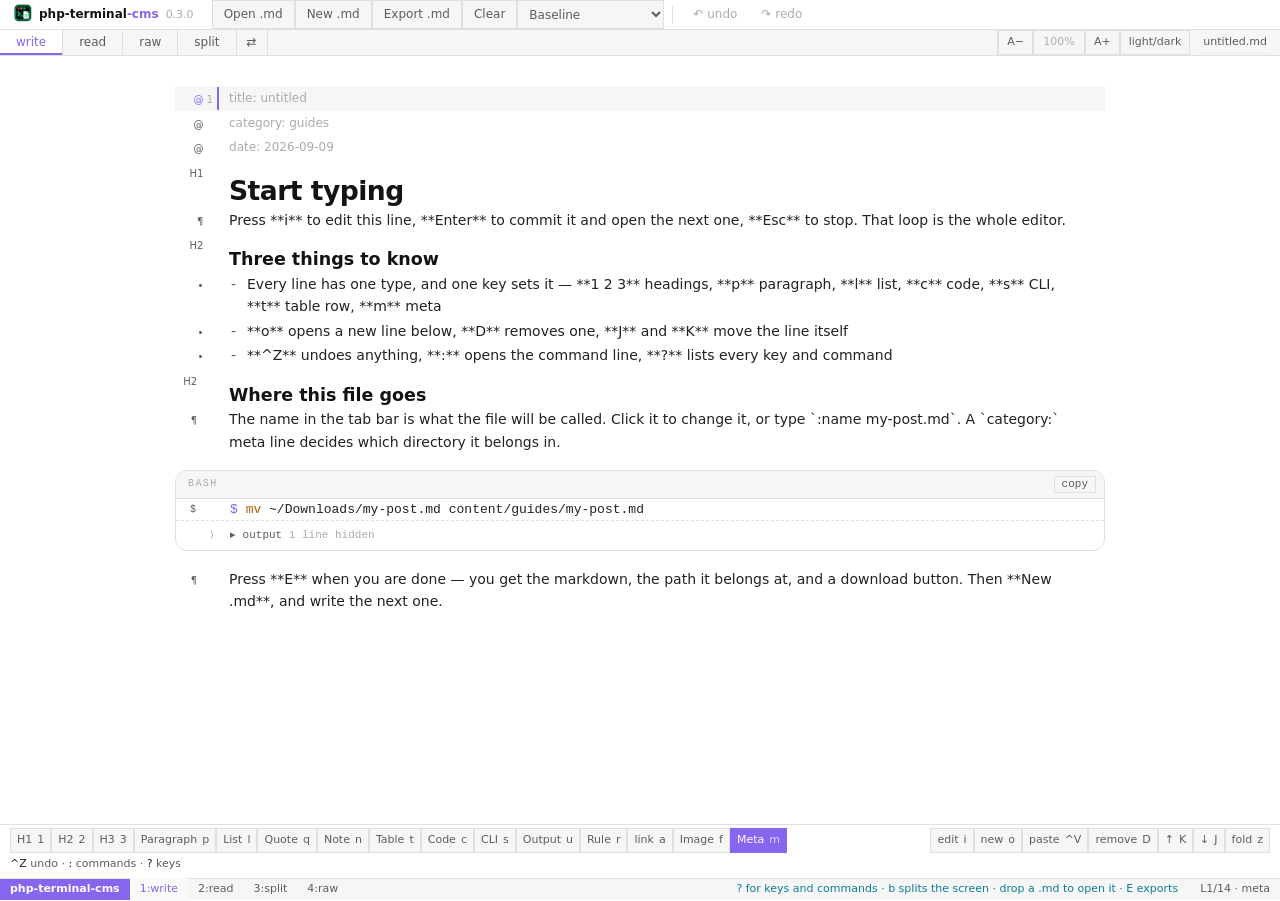
==== commit cb963acd: "0.3.0: the version VERSION and the Editor's <i class="ver"> say 0.3.0, and bin/build carried it into" ====
--- a/site/editor/index.html
+++ b/site/editor/index.html
@@ -27,7 +27,7 @@
 <div class="app">
 
   <div class="topbar">
-    <div class="brand"><img class="logo" src="logo.png" alt="">php-terminal<span>-cms</span><i class="ver">0.2.0</i></div>
+    <div class="brand"><img class="logo" src="logo.png" alt="">php-terminal<span>-cms</span><i class="ver">0.3.0</i></div>
     <div class="acts">
       <button type="button" id="actOpen" title="open a markdown file (or drop one anywhere)">Open .md</button>
       <button type="button" id="actNew" title="start a new document (N)">New .md</button>
